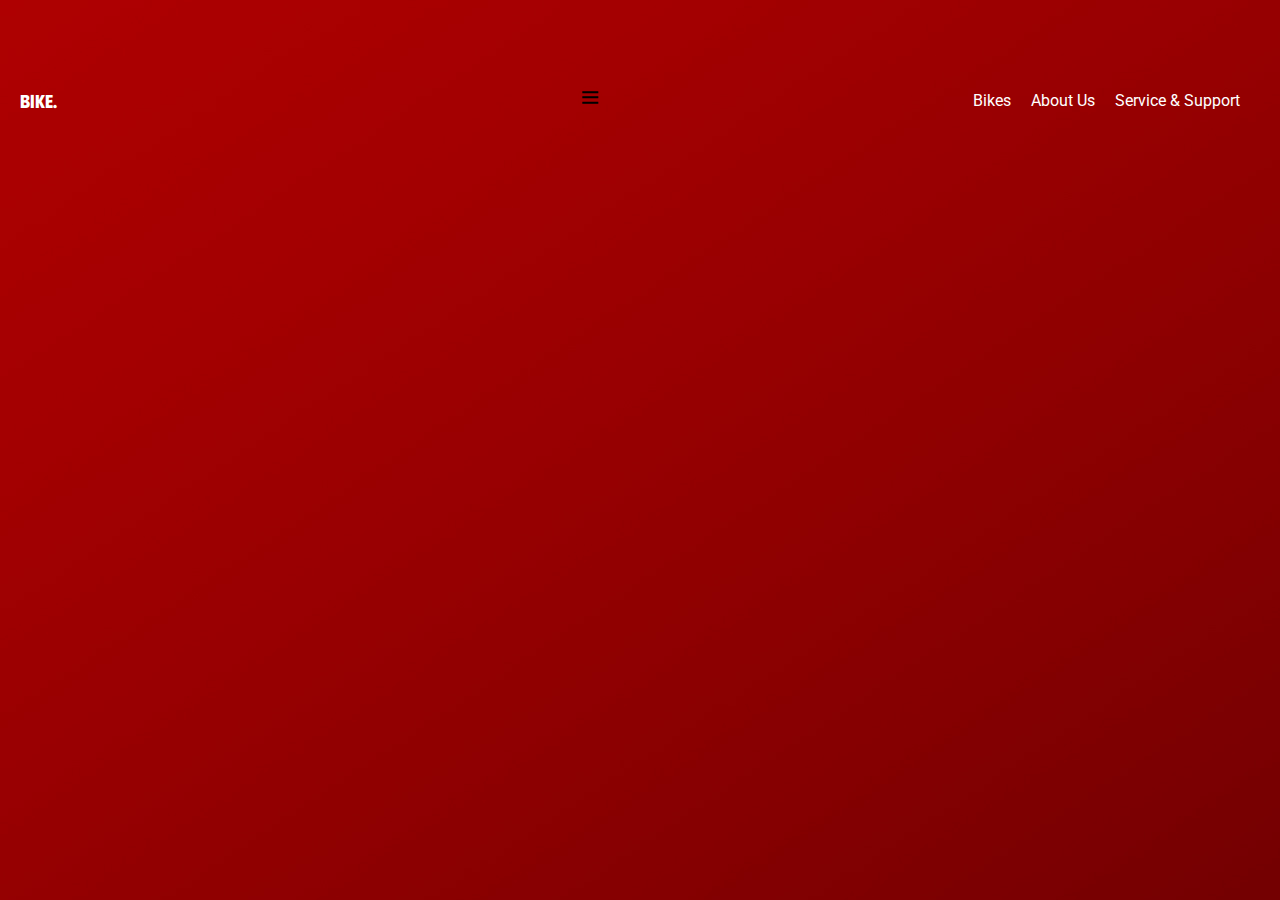
==== Bike Webpage - Copy/index.html @ f59f2a33 "Renamed" ====
<!DOCTYPE html>
<html lang="en">
<head>
    <meta charset="UTF-8">
    <meta name="viewport" content="width=device-width, initial-scale=1.0">
    <title>Bike Landing Page</title>
    <link rel="stylesheet" href="style.css">
    <link href='https://unpkg.com/boxicons@2.1.4/css/boxicons.min.css' rel='stylesheet'>
    <style>
        @import url('https://fonts.googleapis.com/css2?family=Phudu:wght@500&family=Roboto:wght@300&display=swap');
        </style> 
    
</head>
<body>
    <header>
        <h3>Bike.</h3>
        <button type="button"><i class='bx bx-menu'></i></button>
        <ul class="service-menu">
            <li><a href="#">Bikes</a></li>
            <li><a href="#">About Us</a></li>
            <li><a href="#">Service &amp; Support</a></li>
        </ul>
    </header>
<main>
    <div class="bikepic"><img src="bike-fullsize.png" alt="bike"></div>
    

</main>








    
</body>
</html>
---- Bike Webpage - Copy/style.css ----
*{
    margin:0;
    padding:0;
    box-sizing:border-box;
    background-image: url(Redbg.jpg);
    background-position: cover;
    background-attachment: fixed;
    background-repeat:no-repeat;

}

body{
    min-height: 100vh;
    min-width: 100vw;
    display:flex;

}

header{
    padding-top:50px;
    padding-left: 20px;
    padding-right: 20px;
    color:white;
    display: flex;
    height: 150px;
    width: 100vw;
    align-items: center;
    flex-shrink:0;
}

h3{
    font-family:"Phudu",sans-serif;
    font-weight:bold;
    flex:0 1 45%;
}

button,.bx-menu {
    font-size:x-large;
    cursor:pointer;
    border:none;
    border-radius: 50%;
    background-color: transparent;
    transition: .5s;

}
button:hover{
    transform:scale(1.1);
    
}

.service-menu{
    font-family: 'Roboto', sans-serif;
    display:flex;
    gap:20px;
    list-style: none;
    padding-right:20px;
    flex-grow:1;
    justify-content:flex-end;
}

li,a{
    color:white;
    text-decoration: none;
}
main{
    display:flex;
    height:fit-content;
    width:100vw;

}
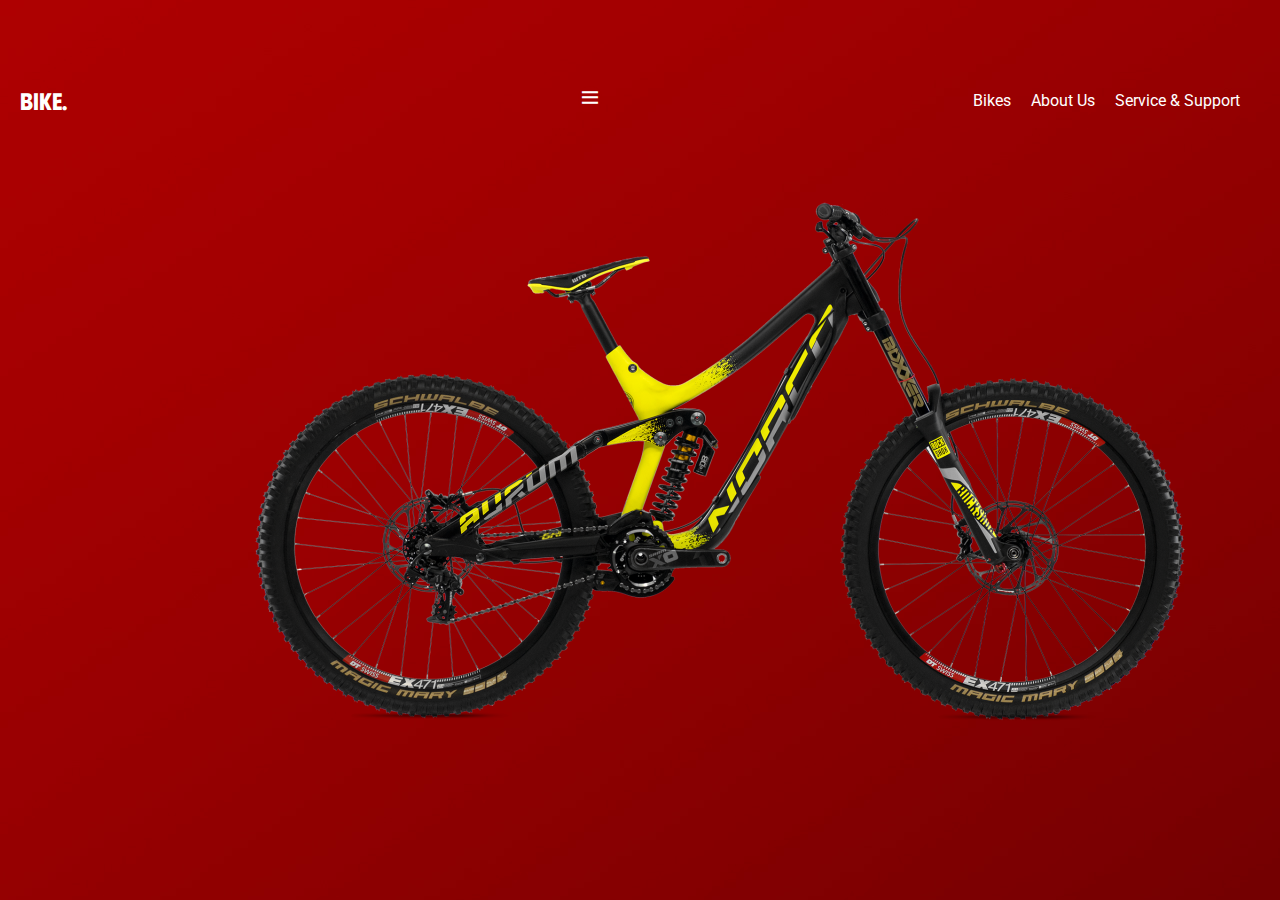
==== commit 8b2a804f: "Update" ====
--- a/Bike Webpage - Copy/index.html
+++ b/Bike Webpage - Copy/index.html
@@ -16,24 +16,16 @@
         <h3>Bike.</h3>
         <button type="button"><i class='bx bx-menu'></i></button>
         <ul class="service-menu">
-            <li><a href="#">Bikes</a></li>
-            <li><a href="#">About Us</a></li>
-            <li><a href="#">Service &amp; Support</a></li>
+            <li class="service"><a href="#">Bikes</a></li>
+            <li class="service"><a href="#">About Us</a></li>
+            <li class="service"><a href="#">Service &amp; Support</a></li>
         </ul>
     </header>
-<main>
-    <div class="bikepic"><img src="bike-fullsize.png" alt="bike"></div>
-    
+    <main>
+    <div class="bikepic">
+        <img src="bike-fullsize.png" alt="bike">
+    </div>
+    </main>
 
-</main>
-
-
-
-
-
-
-
-
-    
 </body>
 </html>--- a/Bike Webpage - Copy/style.css
+++ b/Bike Webpage - Copy/style.css
@@ -1,4 +1,3 @@
-
 *{
     margin:0;
     padding:0;
@@ -14,7 +13,7 @@
     min-height: 100vh;
     min-width: 100vw;
     display:flex;
-
+    flex-direction:column;
 }
 
 header{
@@ -30,12 +29,15 @@
 }
 
 h3{
+    font-size: x-large;
     font-family:"Phudu",sans-serif;
     font-weight:bold;
     flex:0 1 45%;
+    
 }
 
 button,.bx-menu {
+    color: white;
     font-size:x-large;
     cursor:pointer;
     border:none;
@@ -59,13 +61,25 @@
     justify-content:flex-end;
 }
 
-li,a{
+.service,a{
     color:white;
     text-decoration: none;
+}
+
+.service:hover{
+    font-weight:bold;
+    text-decoration: underline;
+
 }
 main{
     display:flex;
     height:fit-content;
     width:100vw;
+    
+}
 
-}
+.bikepic{
+    position:relative;
+    top:25px;
+    left:250px;
+}